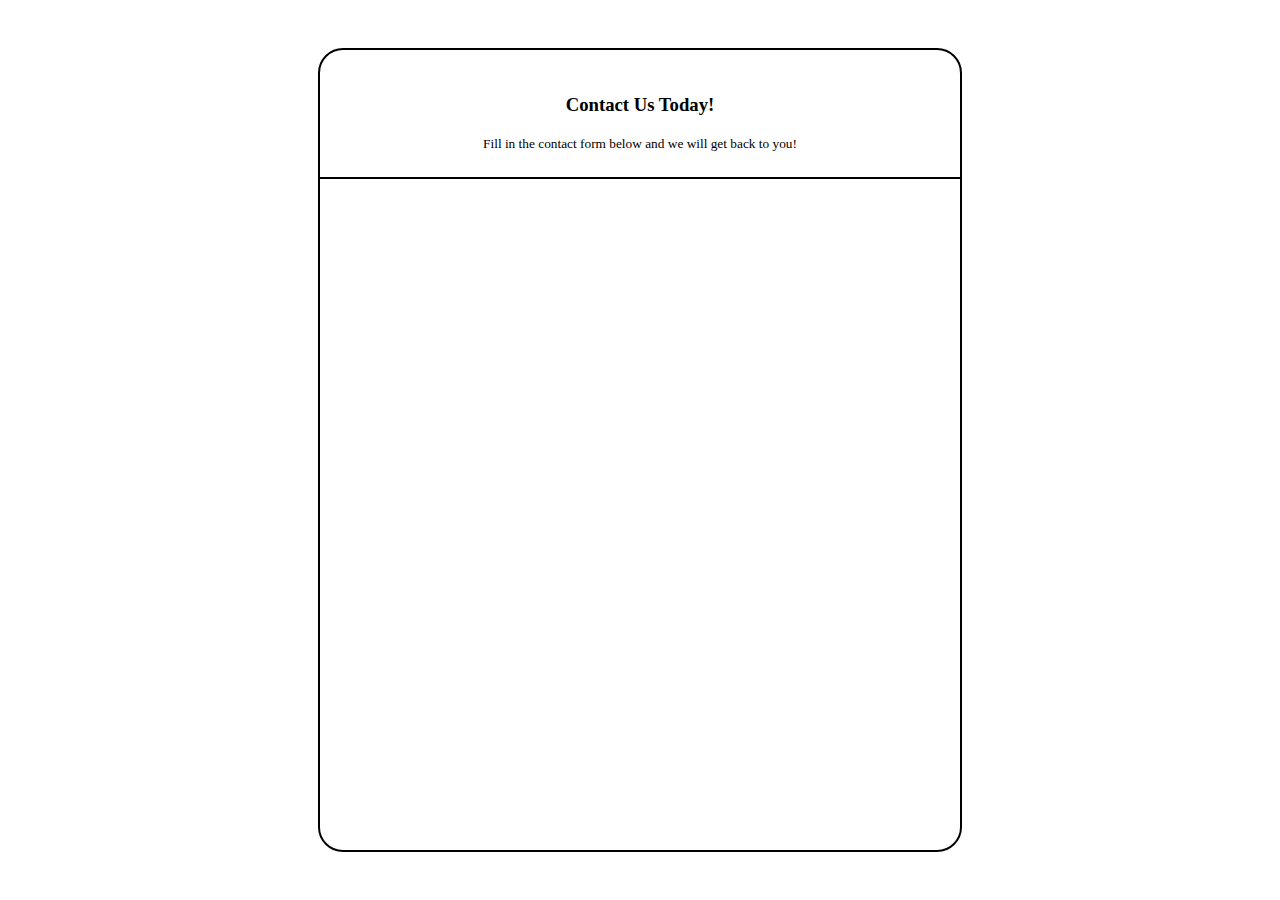
==== ContactForm/index.html @ 80a1af57 "started the contact form widget" ====
<!DOCTYPE html>
<html lang="en">
<head>
    <meta charset="UTF-8">
    <meta name="viewport" content="width=device-width, initial-scale=1.0">
    <title>Contact Form</title>
    <link rel="stylesheet" href="styles.css">
</head>
<body>
    <div class="contact-form-container">
        <!-- Contact Form Card Section -->
        <div class="contact-form-card">
            <!-- Contact Form Card Content -->
            <div class="card-header">
                <h3>
                    Contact Us Today!
                </h3>
                <small>
                    Fill in the contact form below and we will get back to you!
                </small>
            </div>
            <div class="card-body">

            </div>
            <div class="card-footer">

            </div>
            <!-- Contact Form Card Content End -->
        </div>
        <!-- Contact Form Card Section End -->    
    </div>

    <script src="app.js"></script>
</body>
</html>
---- ContactForm/styles.css ----
body {
    margin: 0;
    padding: 0;
    height: 100vh;
    display: flex;
    align-items: center;
    justify-content: center;
}

.contact-form-container {
    display: flex;
    align-items: center;
    justify-content: center;
}

.contact-form-card {
    border: 2px solid black;
    width: 640px;
    height: 800px;
    border-radius: 25px;
}

.card-header {
    padding: 25px;
    border-bottom: 2px solid black;
    text-align: center;
}
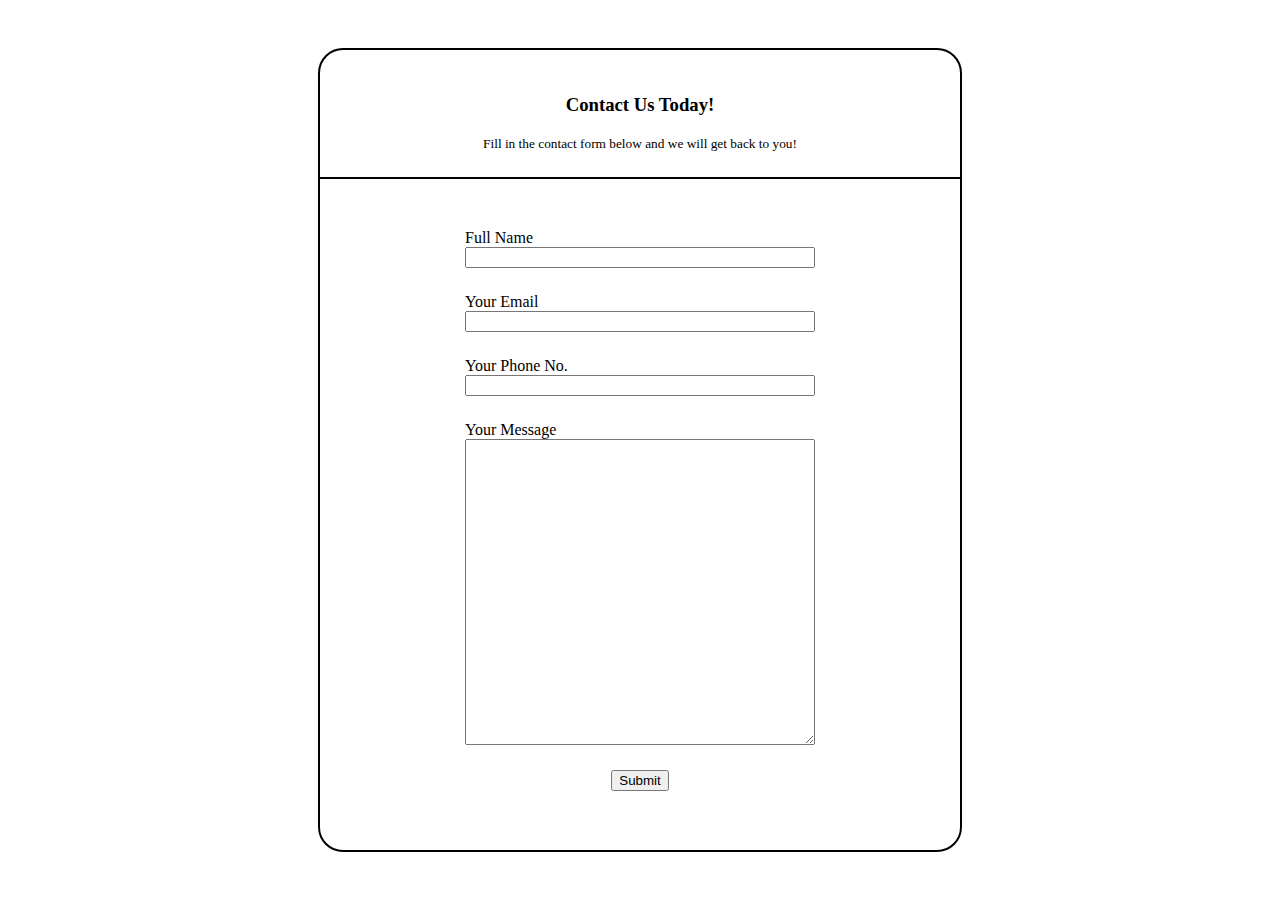
==== commit c097914e: "updated contact form" ====
--- a/ContactForm/index.html
+++ b/ContactForm/index.html
@@ -7,6 +7,7 @@
     <link rel="stylesheet" href="styles.css">
 </head>
 <body>
+    <!-- Contact Form Container -->
     <div class="contact-form-container">
         <!-- Contact Form Card Section -->
         <div class="contact-form-card">
@@ -19,9 +20,27 @@
                     Fill in the contact form below and we will get back to you!
                 </small>
             </div>
-            <div class="card-body">
-
-            </div>
+            <form class="card-body">
+                <div class="card-input-field">
+                    <label for="customerName">Full Name</label>
+                    <input required type="text" name="customerName" id="customerName">
+                </div>
+                <div class="card-input-field">
+                    <label for="customerEmail">Your Email</label>
+                    <input required type="email" name="customerEmail" id="customerEmail">
+                </div>
+                <div class="card-input-field">
+                    <label for="customerPhone">Your Phone No.</label>
+                    <input type="tel" name="customerPhone" id="customerPhone">
+                </div>
+                <div class="card-input-field">
+                    <label for="customerMessage">Your Message</label>
+                    <textarea required name="customerMessage" id="customerMessage" cols="30" rows="20"></textarea>
+                </div>
+                <button class="submit-btn">
+                    Submit
+                </button>
+            </form>
             <div class="card-footer">
 
             </div>
@@ -29,6 +48,7 @@
         </div>
         <!-- Contact Form Card Section End -->    
     </div>
+    <!-- Contact Form Container End -->
 
     <script src="app.js"></script>
 </body>
--- a/ContactForm/styles.css
+++ b/ContactForm/styles.css
@@ -24,4 +24,18 @@
     padding: 25px;
     border-bottom: 2px solid black;
     text-align: center;
+}
+
+.card-body {
+    display: flex;
+    flex-direction: column;
+    align-items: center;
+    gap: 25px;
+    padding: 50px 0;
+}
+
+.card-input-field {
+    display: flex;
+    flex-direction: column;
+    width: 350px;
 }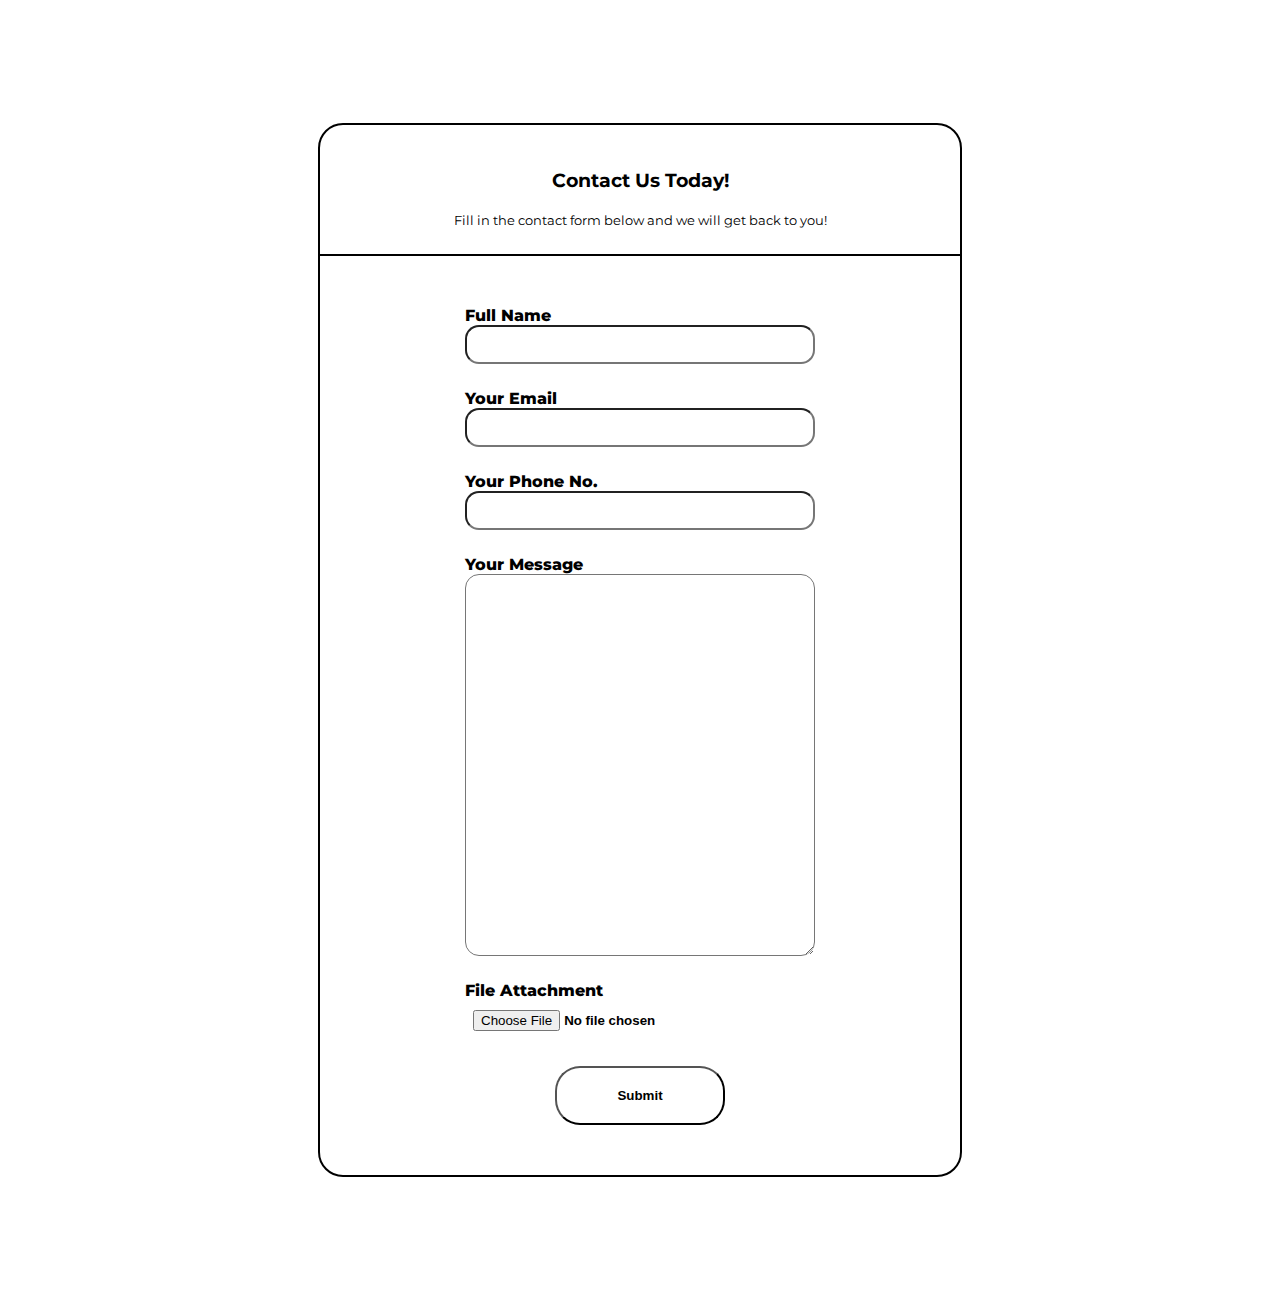
==== commit 71ef1ab3: "update contact form" ====
--- a/ContactForm/index.html
+++ b/ContactForm/index.html
@@ -23,19 +23,23 @@
             <form class="card-body">
                 <div class="card-input-field">
                     <label for="customerName">Full Name</label>
-                    <input required type="text" name="customerName" id="customerName">
+                    <input required type="text" name="customerName" id="customerName" maxlength="120">
                 </div>
                 <div class="card-input-field">
                     <label for="customerEmail">Your Email</label>
-                    <input required type="email" name="customerEmail" id="customerEmail">
+                    <input required type="email" name="customerEmail" id="customerEmail" maxlength="100">
                 </div>
                 <div class="card-input-field">
                     <label for="customerPhone">Your Phone No.</label>
-                    <input type="tel" name="customerPhone" id="customerPhone">
+                    <input type="tel" name="customerPhone" id="customerPhone" maxlength="50">
                 </div>
                 <div class="card-input-field">
                     <label for="customerMessage">Your Message</label>
-                    <textarea required name="customerMessage" id="customerMessage" cols="30" rows="20"></textarea>
+                    <textarea required name="customerMessage" id="customerMessage" cols="30" rows="20" maxlength="500"></textarea>
+                </div>
+                <div class="card-input-field">
+                    <label for="customerFileAttachment">File Attachment</label>
+                    <input type="file" name="customerFileAttachment" id="customerFileAttachment">
                 </div>
                 <button class="submit-btn">
                     Submit
--- a/ContactForm/styles.css
+++ b/ContactForm/styles.css
@@ -1,10 +1,13 @@
+@import url('https://fonts.googleapis.com/css2?family=Montserrat:wght@100;300;400;500;600;700;800;900&display=swap');
+
 body {
     margin: 0;
-    padding: 0;
+    padding: 200px 50px;
     height: 100vh;
     display: flex;
     align-items: center;
     justify-content: center;
+    font-family: 'Montserrat', sans-serif;
 }
 
 .contact-form-container {
@@ -16,7 +19,6 @@
 .contact-form-card {
     border: 2px solid black;
     width: 640px;
-    height: 800px;
     border-radius: 25px;
 }
 
@@ -37,5 +39,26 @@
 .card-input-field {
     display: flex;
     flex-direction: column;
+    font-weight: 800;
     width: 350px;
+}
+
+.card-input-field input {
+    padding: 10px 8px;
+    font-weight: 600;
+    border-radius: 14px;
+}
+
+.card-input-field textarea {
+    padding: 10px 8px;
+    font-weight: 600;
+    border-radius: 14px;
+    font-size: 16px;
+}
+
+.submit-btn {
+    border-radius: 25px;
+    padding: 20px 60px;
+    font-weight: 900;
+    background-color: transparent;
 }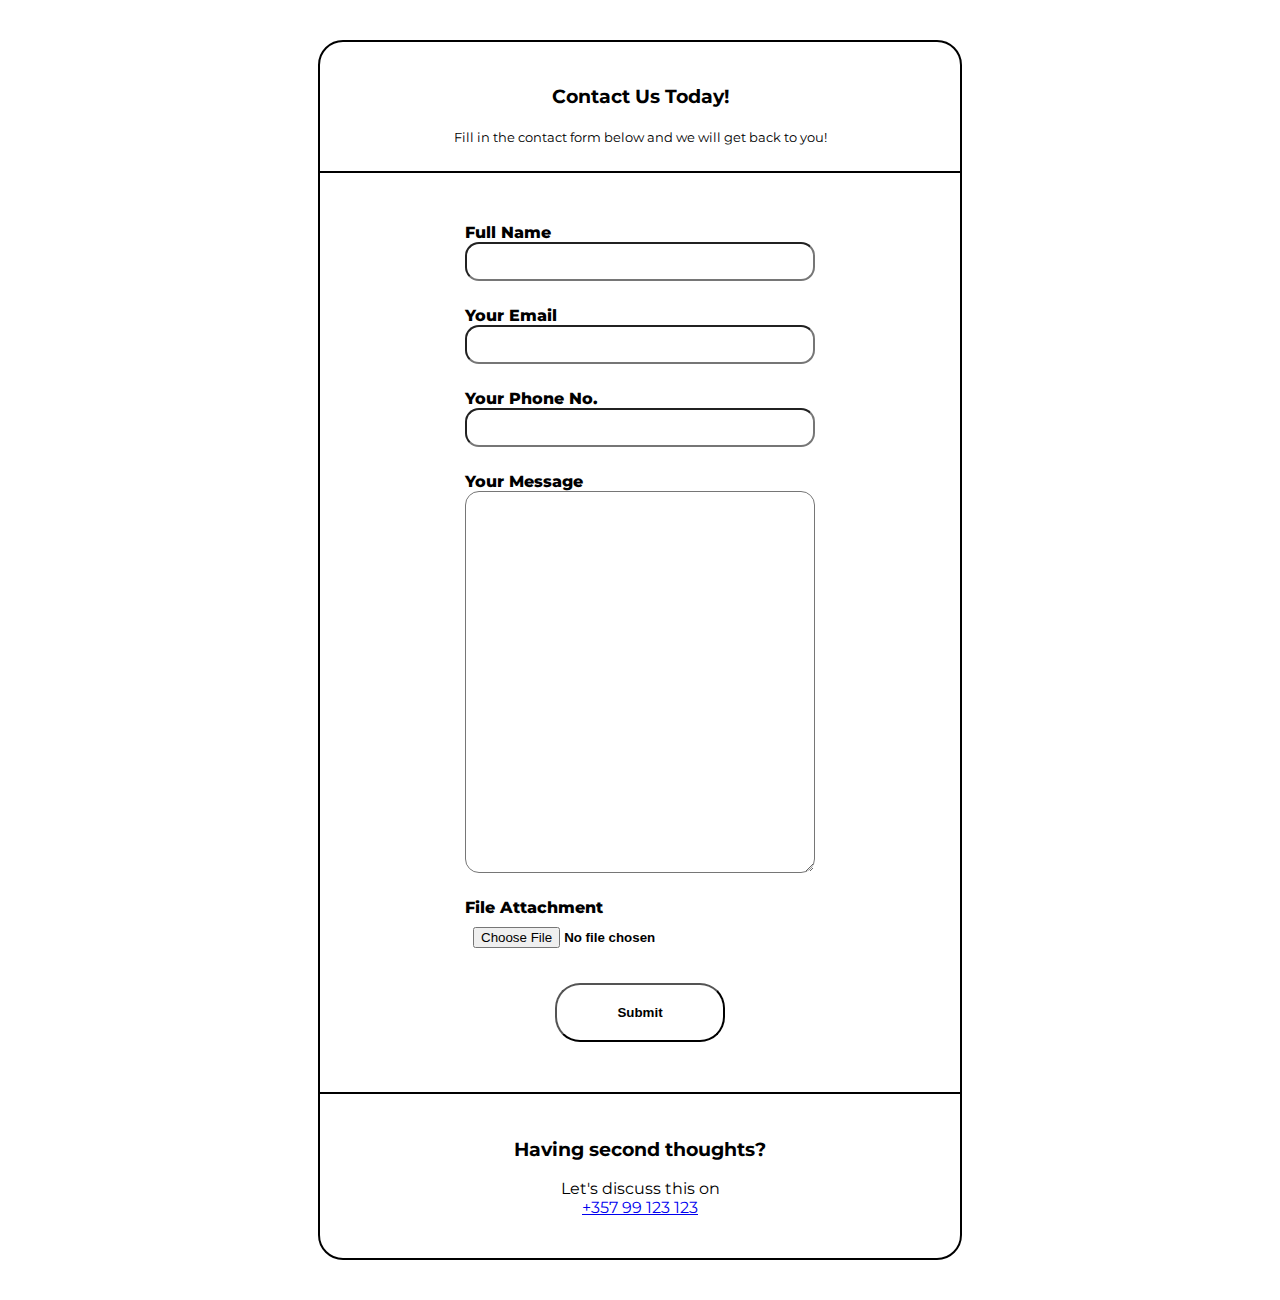
==== commit e0342eae: "updated the form's structure" ====
--- a/ContactForm/index.html
+++ b/ContactForm/index.html
@@ -12,6 +12,7 @@
         <!-- Contact Form Card Section -->
         <div class="contact-form-card">
             <!-- Contact Form Card Content -->
+            <!-- Card Header -->
             <div class="card-header">
                 <h3>
                     Contact Us Today!
@@ -20,6 +21,8 @@
                     Fill in the contact form below and we will get back to you!
                 </small>
             </div>
+            <!-- Card Header End -->
+            <!-- Card Body -->
             <form class="card-body">
                 <div class="card-input-field">
                     <label for="customerName">Full Name</label>
@@ -45,9 +48,19 @@
                     Submit
                 </button>
             </form>
+            <!-- Card Body End -->
+            <!-- Card Footer -->
             <div class="card-footer">
-
+                <h3>
+                    Having second thoughts?
+                </h3>
+                <p>
+                    Let's discuss this on 
+                    <br> 
+                    <a href="tel:00-357-99-123-123">+357 99 123 123</a>
+                </p>
             </div>
+            <!-- Card Footer End -->
             <!-- Contact Form Card Content End -->
         </div>
         <!-- Contact Form Card Section End -->    
--- a/ContactForm/styles.css
+++ b/ContactForm/styles.css
@@ -61,4 +61,10 @@
     padding: 20px 60px;
     font-weight: 900;
     background-color: transparent;
+}
+
+.card-footer {
+    padding: 25px;
+    border-top: 2px solid black;
+    text-align: center;
 }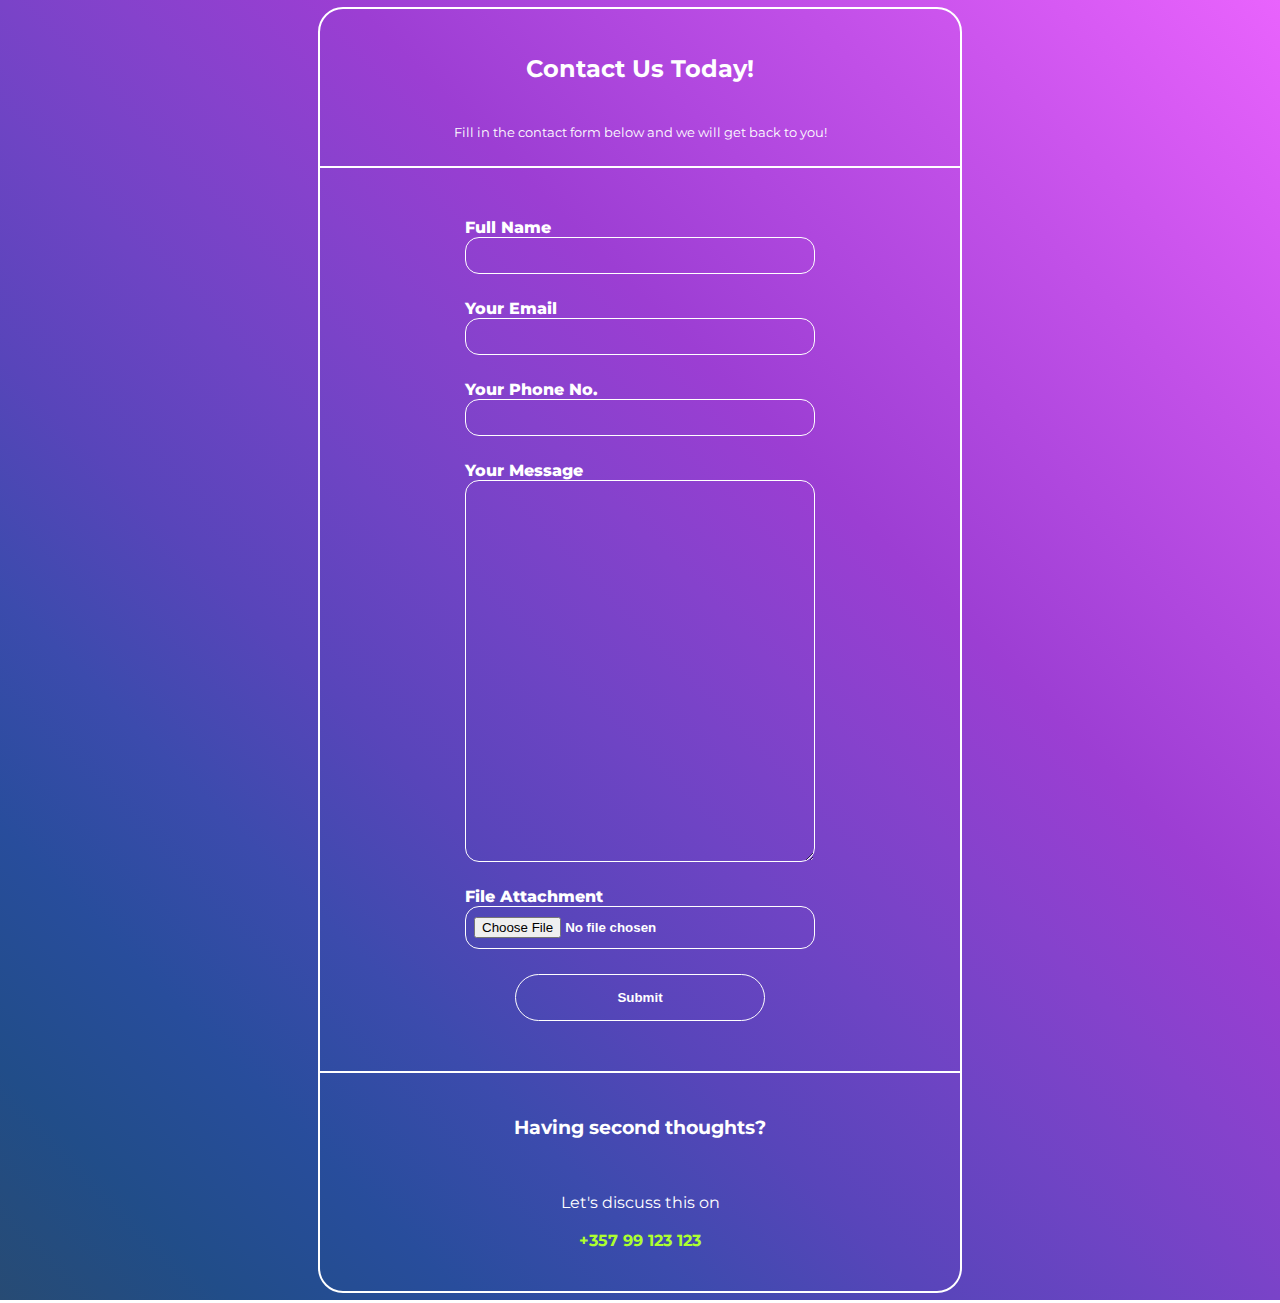
==== commit df308b29: "updated contact form styles" ====
--- a/ContactForm/index.html
+++ b/ContactForm/index.html
@@ -14,9 +14,10 @@
             <!-- Contact Form Card Content -->
             <!-- Card Header -->
             <div class="card-header">
-                <h3>
+                <h2>
                     Contact Us Today!
-                </h3>
+                </h2>
+                <br>
                 <small>
                     Fill in the contact form below and we will get back to you!
                 </small>
@@ -54,10 +55,11 @@
                 <h3>
                     Having second thoughts?
                 </h3>
+                <br>
                 <p>
                     Let's discuss this on 
-                    <br> 
-                    <a href="tel:00-357-99-123-123">+357 99 123 123</a>
+                    <br><br>
+                    <a style="text-decoration: none; color: greenyellow; font-weight: 700;" href="tel:00-357-99-123-123">+357 99 123 123</a>
                 </p>
             </div>
             <!-- Card Footer End -->
--- a/ContactForm/styles.css
+++ b/ContactForm/styles.css
@@ -8,6 +8,11 @@
     align-items: center;
     justify-content: center;
     font-family: 'Montserrat', sans-serif;
+    background-image: linear-gradient(to right top, #274b74, #214d89, #284d9c, #3c4bad, #5845ba, #6e44c4, #8542cc, #9c3ed3, #af47de, #c250e8, #d659f3, #e963fd);
+    background-position: center;
+    background-repeat: no-repeat;
+    background-size: contain;
+    color: white;    
 }
 
 .contact-form-container {
@@ -17,14 +22,14 @@
 }
 
 .contact-form-card {
-    border: 2px solid black;
+    border: 2px solid white;
     width: 640px;
     border-radius: 25px;
 }
 
 .card-header {
     padding: 25px;
-    border-bottom: 2px solid black;
+    border-bottom: 2px solid white;
     text-align: center;
 }
 
@@ -47,6 +52,8 @@
     padding: 10px 8px;
     font-weight: 600;
     border-radius: 14px;
+    background-color: transparent;
+    border: 1px solid white;
 }
 
 .card-input-field textarea {
@@ -54,17 +61,22 @@
     font-weight: 600;
     border-radius: 14px;
     font-size: 16px;
+    background-color: transparent;
+    border: 1px solid white;
 }
 
 .submit-btn {
     border-radius: 25px;
-    padding: 20px 60px;
+    padding: 15px;
+    width: 250px;
     font-weight: 900;
     background-color: transparent;
+    border: 1px solid white;
+    color: white;
 }
 
 .card-footer {
     padding: 25px;
-    border-top: 2px solid black;
+    border-top: 2px solid white;
     text-align: center;
 }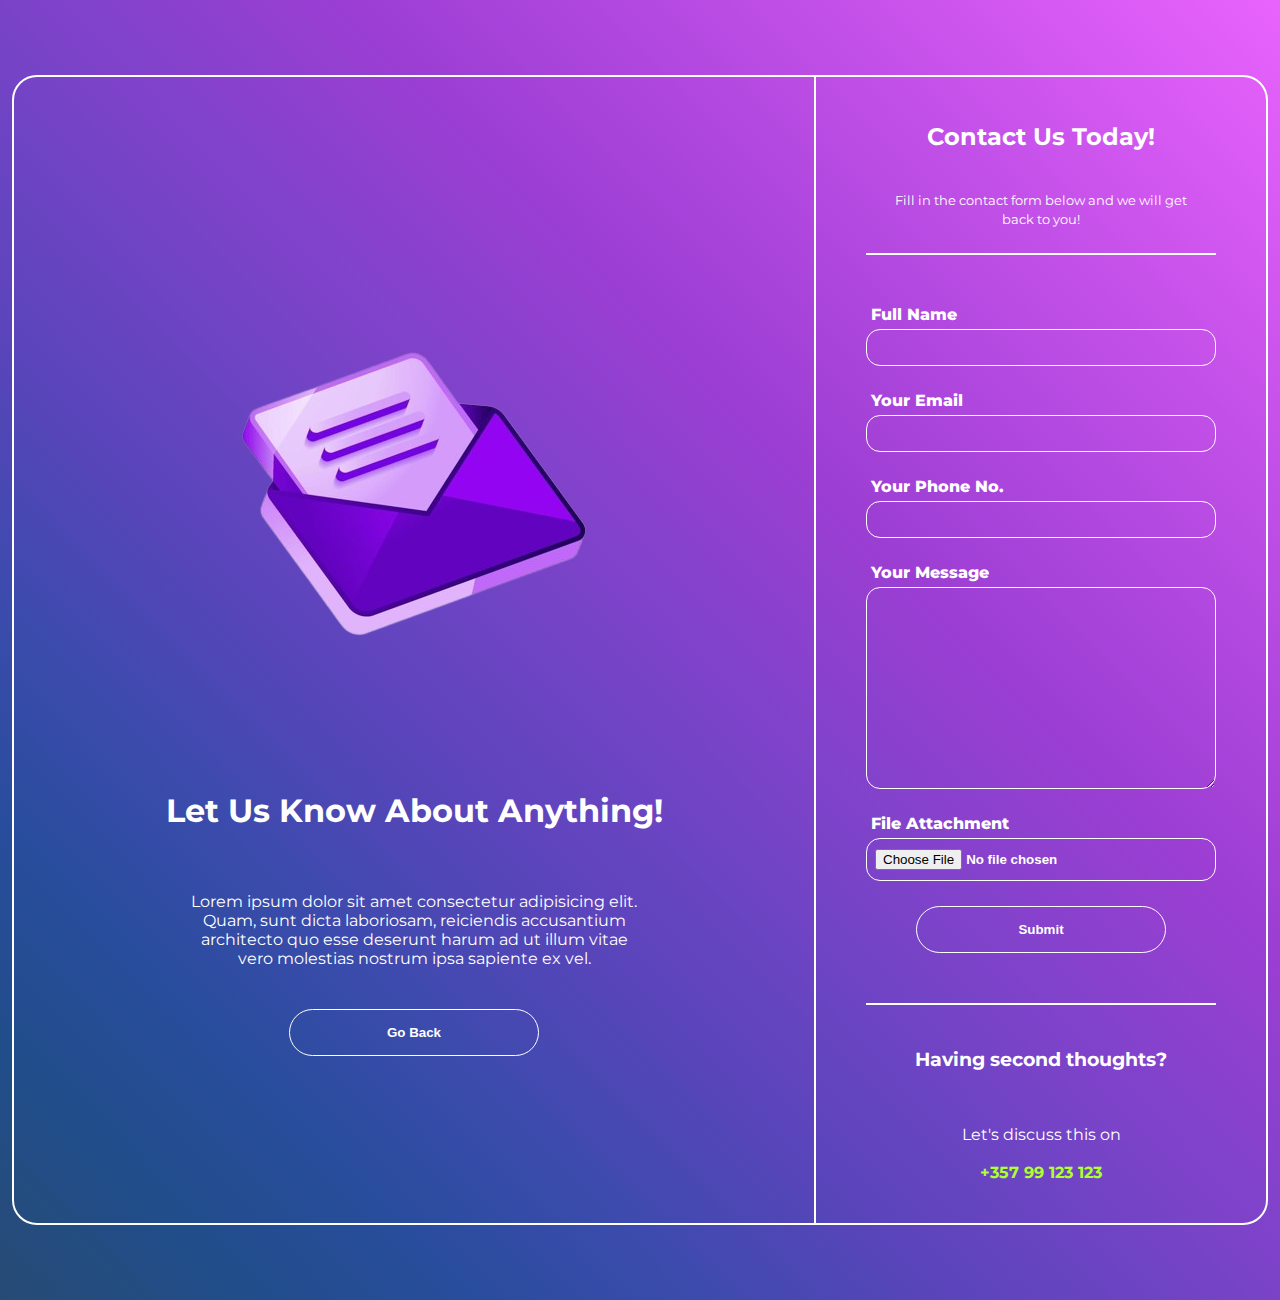
==== commit be97196c: "updated contact form" ====
--- a/ContactForm/index.html
+++ b/ContactForm/index.html
@@ -12,57 +12,72 @@
         <!-- Contact Form Card Section -->
         <div class="contact-form-card">
             <!-- Contact Form Card Content -->
-            <!-- Card Header -->
-            <div class="card-header">
-                <h2>
-                    Contact Us Today!
-                </h2>
-                <br>
-                <small>
-                    Fill in the contact form below and we will get back to you!
-                </small>
+            <div class="card-left">
+                <img src="images/envelop-removebg.png" alt="Contact Form Envelop Illustration">
+                <h1>Let Us Know About Anything!</h1>
+                <p>
+                    Lorem ipsum dolor sit amet consectetur adipisicing elit. <br>
+                    Quam, sunt dicta laboriosam, reiciendis accusantium <br>
+                    architecto quo esse deserunt harum ad ut illum vitae <br>
+                    vero molestias nostrum ipsa sapiente ex vel. <br>
+                </p>
+                <button class="back-btn">
+                    Go Back
+                </button>
             </div>
-            <!-- Card Header End -->
-            <!-- Card Body -->
-            <form class="card-body">
-                <div class="card-input-field">
-                    <label for="customerName">Full Name</label>
-                    <input required type="text" name="customerName" id="customerName" maxlength="120">
+            <div class="card-right">
+                <!-- Card Header -->
+                <div class="card-header">
+                    <h2>
+                        Contact Us Today!
+                    </h2>
+                    <br>
+                    <small>
+                        Fill in the contact form below and we will get back to you!
+                    </small>
                 </div>
-                <div class="card-input-field">
-                    <label for="customerEmail">Your Email</label>
-                    <input required type="email" name="customerEmail" id="customerEmail" maxlength="100">
+                <!-- Card Header End -->
+                <!-- Card Body -->
+                <form class="card-body">
+                    <div class="card-input-field">
+                        <label for="customerName">Full Name</label>
+                        <input required type="text" name="customerName" id="customerName" maxlength="120">
+                    </div>
+                    <div class="card-input-field">
+                        <label for="customerEmail">Your Email</label>
+                        <input required type="email" name="customerEmail" id="customerEmail" maxlength="100">
+                    </div>
+                    <div class="card-input-field">
+                        <label for="customerPhone">Your Phone No.</label>
+                        <input type="tel" name="customerPhone" id="customerPhone" maxlength="50">
+                    </div>
+                    <div class="card-input-field">
+                        <label for="customerMessage">Your Message</label>
+                        <textarea required name="customerMessage" id="customerMessage" cols="30" rows="10" maxlength="500"></textarea>
+                    </div>
+                    <div class="card-input-field">
+                        <label for="customerFileAttachment">File Attachment</label>
+                        <input type="file" name="customerFileAttachment" id="customerFileAttachment">
+                    </div>
+                    <button class="submit-btn">
+                        Submit
+                    </button>
+                </form>
+                <!-- Card Body End -->
+                <!-- Card Footer -->
+                <div class="card-footer">
+                    <h3>
+                        Having second thoughts?
+                    </h3>
+                    <br>
+                    <p>
+                        Let's discuss this on 
+                        <br><br>
+                        <a style="text-decoration: none; color: greenyellow; font-weight: 700;" href="tel:00-357-99-123-123">+357 99 123 123</a>
+                    </p>
                 </div>
-                <div class="card-input-field">
-                    <label for="customerPhone">Your Phone No.</label>
-                    <input type="tel" name="customerPhone" id="customerPhone" maxlength="50">
-                </div>
-                <div class="card-input-field">
-                    <label for="customerMessage">Your Message</label>
-                    <textarea required name="customerMessage" id="customerMessage" cols="30" rows="20" maxlength="500"></textarea>
-                </div>
-                <div class="card-input-field">
-                    <label for="customerFileAttachment">File Attachment</label>
-                    <input type="file" name="customerFileAttachment" id="customerFileAttachment">
-                </div>
-                <button class="submit-btn">
-                    Submit
-                </button>
-            </form>
-            <!-- Card Body End -->
-            <!-- Card Footer -->
-            <div class="card-footer">
-                <h3>
-                    Having second thoughts?
-                </h3>
-                <br>
-                <p>
-                    Let's discuss this on 
-                    <br><br>
-                    <a style="text-decoration: none; color: greenyellow; font-weight: 700;" href="tel:00-357-99-123-123">+357 99 123 123</a>
-                </p>
+                <!-- Card Footer End -->
             </div>
-            <!-- Card Footer End -->
             <!-- Contact Form Card Content End -->
         </div>
         <!-- Contact Form Card Section End -->    
--- a/ContactForm/styles.css
+++ b/ContactForm/styles.css
@@ -23,8 +23,35 @@
 
 .contact-form-card {
     border: 2px solid white;
-    width: 640px;
     border-radius: 25px;
+    display: flex;
+    flex-direction: row;
+}
+
+.card-left {
+    display: flex;
+    flex-direction: column;
+    text-align: center;
+    justify-content: center;
+    align-items: center;
+    gap: 25px;
+    padding: 0 150px;
+    border-right: 2px solid white;
+}
+
+.back-btn {
+    border-radius: 25px;
+    padding: 15px;
+    width: 250px;
+    font-weight: 900;
+    background-color: transparent;
+    border: 1px solid white;
+    color: white;
+    cursor: pointer;
+}
+
+.card-right {
+    padding: 0 50px;
 }
 
 .card-header {
@@ -46,6 +73,11 @@
     flex-direction: column;
     font-weight: 800;
     width: 350px;
+}
+
+.card-input-field label {
+    padding-left: 5px;
+    margin-bottom: 5px;
 }
 
 .card-input-field input {
@@ -73,6 +105,7 @@
     background-color: transparent;
     border: 1px solid white;
     color: white;
+    cursor: pointer;
 }
 
 .card-footer {
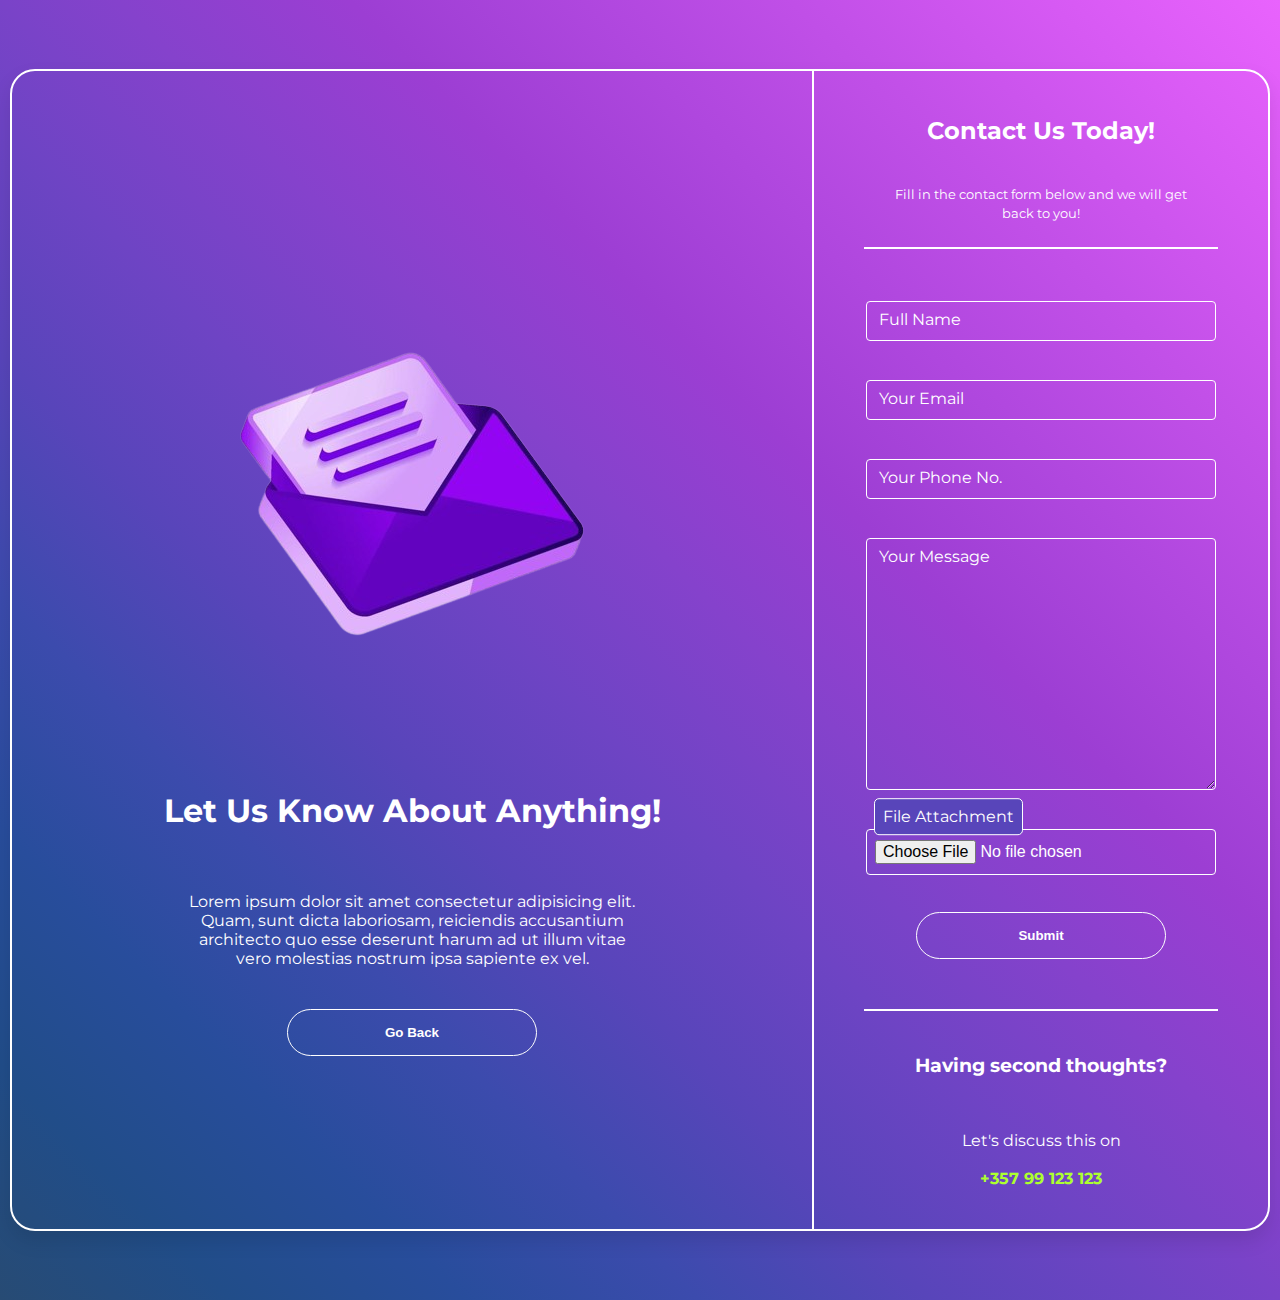
==== commit 3a7b88b1: "updated contact form" ====
--- a/ContactForm/index.html
+++ b/ContactForm/index.html
@@ -41,23 +41,23 @@
                 <form class="card-body">
                     <div class="card-input-field">
                         <label for="customerName">Full Name</label>
-                        <input required type="text" name="customerName" id="customerName" maxlength="120">
+                        <input required type="text" name="customerName" id="customerName" maxlength="120" placeholder="...">
                     </div>
                     <div class="card-input-field">
                         <label for="customerEmail">Your Email</label>
-                        <input required type="email" name="customerEmail" id="customerEmail" maxlength="100">
+                        <input required type="email" name="customerEmail" id="customerEmail" maxlength="100" placeholder="...">
                     </div>
                     <div class="card-input-field">
                         <label for="customerPhone">Your Phone No.</label>
-                        <input type="tel" name="customerPhone" id="customerPhone" maxlength="50">
+                        <input type="tel" name="customerPhone" id="customerPhone" maxlength="50" placeholder="...">
                     </div>
                     <div class="card-input-field">
                         <label for="customerMessage">Your Message</label>
-                        <textarea required name="customerMessage" id="customerMessage" cols="30" rows="10" maxlength="500"></textarea>
+                        <textarea required name="customerMessage" id="customerMessage" cols="30" rows="10" maxlength="500" placeholder="..."></textarea>
                     </div>
                     <div class="card-input-field">
                         <label for="customerFileAttachment">File Attachment</label>
-                        <input type="file" name="customerFileAttachment" id="customerFileAttachment">
+                        <input type="file" name="customerFileAttachment" id="customerFileAttachment" placeholder="...">
                     </div>
                     <button class="submit-btn">
                         Submit
--- a/ContactForm/styles.css
+++ b/ContactForm/styles.css
@@ -26,6 +26,7 @@
     border-radius: 25px;
     display: flex;
     flex-direction: row;
+    box-shadow: 0px 10px 20px rgba(0, 0, 0, 0.10);
 }
 
 .card-left {
@@ -50,6 +51,12 @@
     cursor: pointer;
 }
 
+.back-btn:hover {
+    background-color: #5037cb;
+    box-shadow: 0px 10px 20px rgba(0, 0, 0, 0.10);
+    transition: 0.5s ease-in;
+}
+
 .card-right {
     padding: 0 50px;
 }
@@ -64,35 +71,62 @@
     display: flex;
     flex-direction: column;
     align-items: center;
-    gap: 25px;
+    gap: 35px;
     padding: 50px 0;
 }
 
 .card-input-field {
     display: flex;
     flex-direction: column;
-    font-weight: 800;
+    font-weight: 400;
     width: 350px;
+    position: relative;
+    padding: 2px;
 }
 
 .card-input-field label {
     padding-left: 5px;
     margin-bottom: 5px;
+    font-size: 16px;
+    position: absolute;
+    top: 0;
+    left: 0;
+    translate: 0.625rem 0.625rem;
+    padding-inline: 0.25rem;
+    border: 1px solid transparent;
+    pointer-events: none;
+    transition: translate 250ms, background-color 250ms, border-color 250ms;
+}
+
+.card-input-field:focus-within label,
+.card-input-field:not(:has(:placeholder-shown)) label {
+    translate: 0.625rem -1.8rem;
+    background-color: #5845ba;
+    border-color: #fff;
+    padding: 8px;
+    border-radius: 5px;
+}
+
+.card-input-field ::placeholder {
+    color: transparent;
 }
 
 .card-input-field input {
     padding: 10px 8px;
-    font-weight: 600;
-    border-radius: 14px;
+    font-weight: 400;
+    border-radius: 4px;
+    font-size: 16px;
+    color: #fff;
     background-color: transparent;
     border: 1px solid white;
 }
 
 .card-input-field textarea {
     padding: 10px 8px;
-    font-weight: 600;
-    border-radius: 14px;
-    font-size: 16px;
+    font-weight: 400;
+    border-radius: 4px;
+    font-size: 20px;
+    color: #fff;
     background-color: transparent;
     border: 1px solid white;
 }
@@ -108,6 +142,12 @@
     cursor: pointer;
 }
 
+.submit-btn:hover {
+    background-color: #5037cb;
+    box-shadow: 0px 10px 20px rgba(0, 0, 0, 0.10);
+    transition: 0.5s ease-in;
+}
+
 .card-footer {
     padding: 25px;
     border-top: 2px solid white;
